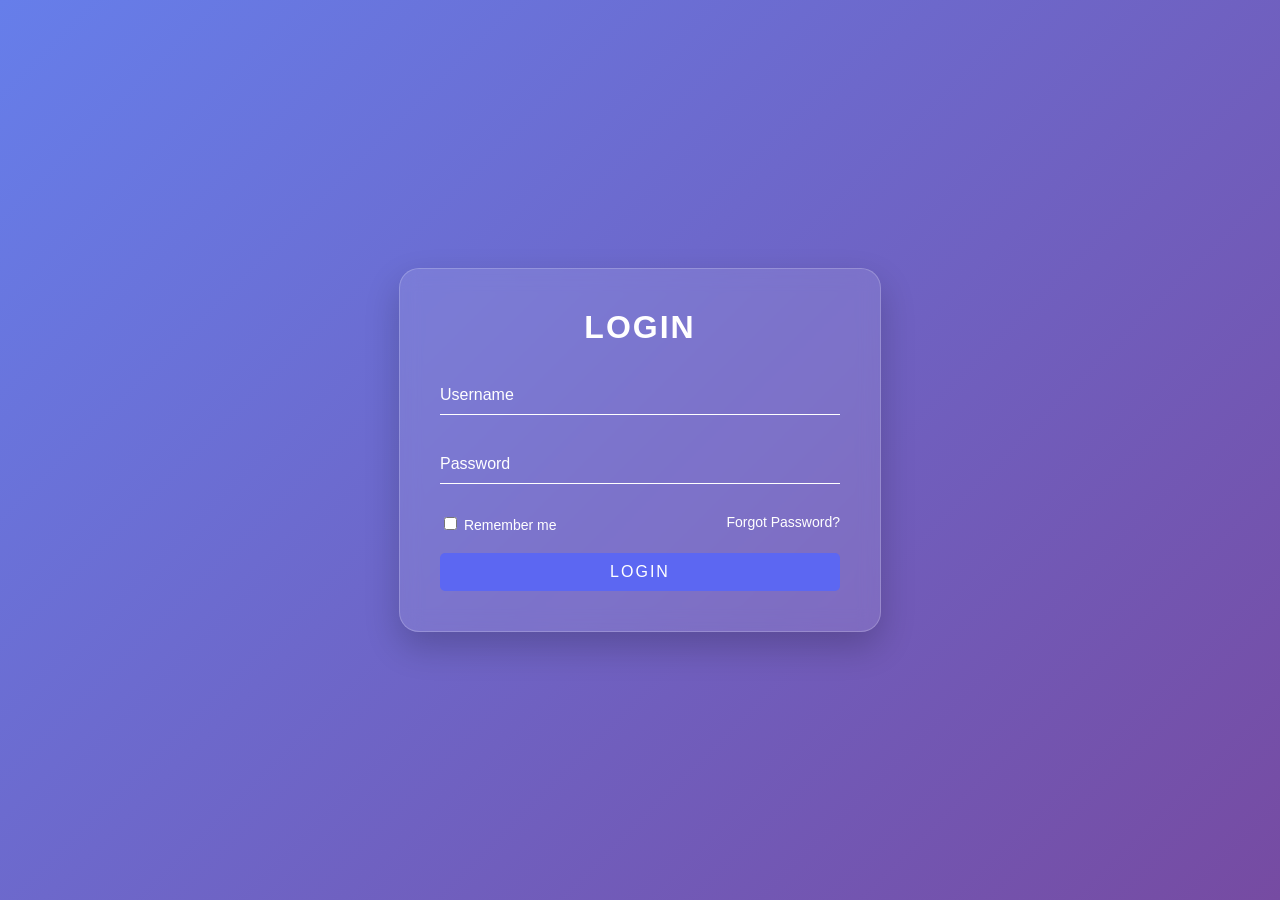
==== login.html @ 7e1f348e "Initialize project and add reset password files" ====
<!DOCTYPE html>
<html lang="en">
<head>
    <meta charset="UTF-8">
    <meta name="viewport" content="width=device-width, initial-scale=1.0">
    <title>Login Page</title>
    <style>
        /* إعدادات الخلفية والصفحة كاملة */
        body {
            margin: 0;
            padding: 0;
            display: flex;
            justify-content: center;
            align-items: center;
            min-height: 100vh;
            background: linear-gradient(135deg, #667eea 0%, #764ba2 100%);
            font-family: 'Segoe UI', Tahoma, Geneva, Verdana, sans-serif;
            color: white;
        }

        /* صندوق الزجاج */
        .login-box {
            position: relative;
            width: 400px;
            padding: 40px;
            background: rgba(255, 255, 255, 0.1);
            border-radius: 20px;
            box-shadow: 0 15px 35px rgba(0, 0, 0, 0.2);
            backdrop-filter: blur(10px);
            border: 1px solid rgba(255, 255, 255, 0.2);
            text-align: center;
        }

        .login-box h2 {
            margin: 0 0 30px;
            font-size: 2em;
            letter-spacing: 2px;
        }

        .input-group {
            position: relative;
            margin-bottom: 30px;
        }

        .input-group input {
            width: 100%;
            padding: 10px 0;
            font-size: 16px;
            color: white;
            border: none;
            border-bottom: 1px solid white;
            outline: none;
            background: transparent;
        }

        .input-group label {
            position: absolute;
            top: 0;
            left: 0;
            padding: 10px 0;
            font-size: 16px;
            color: white;
            pointer-events: none;
            transition: .5s;
        }

        .input-group input:focus ~ label,
        .input-group input:valid ~ label {
            top: -20px;
            font-size: 12px;
            color: #bdc3c7;
        }

        button {
            position: relative;
            display: inline-block;
            padding: 10px 20px;
            color: #fff;
            background: #5c67f2;
            border: none;
            border-radius: 5px;
            font-size: 16px;
            text-transform: uppercase;
            letter-spacing: 2px;
            cursor: pointer;
            transition: .5s;
            width: 100%;
        }

        button:hover {
            background: #4a54e1;
            box-shadow: 0 0 10px #5c67f2;
        }

        .options {
            display: flex;
            justify-content: space-between;
            color: white;
            font-size: 14px;
            margin: 20px 0;
        }

        .options a { color: white; text-decoration: none; }
        .options a:hover { text-decoration: underline; }

        /* --- تنسيق رسالة الخطأ تحت الزر --- */
        #error-msg {
            margin-top: 20px;
            padding: 10px;
            border-radius: 8px;
            background: rgba(255, 71, 87, 0.2); /* أحمر شفاف */
            border: 1px solid rgba(255, 71, 87, 0.4);
            color: #ffcbd1;
            font-size: 14px;
            display: none; /* مخفية افتراضياً */
            align-items: center;
            justify-content: center;
            gap: 8px;
            animation: fadeIn 0.3s ease-in;
        }

        .icon-x {
            background: #ff4757;
            color: white;
            width: 18px;
            height: 18px;
            border-radius: 50%;
            display: flex;
            align-items: center;
            justify-content: center;
            font-size: 10px;
            font-weight: bold;
        }

        @keyframes fadeIn {
            from { opacity: 0; transform: translateY(-10px); }
            to { opacity: 1; transform: translateY(0); }
        }
    </style>
</head>
<body>

    <div class="login-box">
        <h2>LOGIN</h2>
        <form>
            <div class="input-group">
                <input type="text" id="username" required>
                <label>Username</label>
            </div>
            <div class="input-group">
                <input type="password" id="password" required>
                <label>Password</label>
            </div>
            <div class="options">
                <label><input type="checkbox"> Remember me</label>
                <a href="#">Forgot Password?</a>
            </div>
            <button type="submit" id="loginBtn">LOGIN</button>
            
            <div id="error-msg">
                <span class="icon-x">✕</span>
                <span id="error-text">Access Denied</span>
            </div>
        </form>
    </div>

<script>
    // رابط الـ Web App الخاص بك
    var scriptUrl = "https://script.google.com/macros/s/AKfycbzgYjd7fNJaHgg-rbptutMStoozrjeHTqTRu5AZpxMIHgjNIGv7BgjcurnypOm8aqlyTA/exec";

    document.querySelector('form').addEventListener('submit', function(e) {
        e.preventDefault();
        
        var user = document.getElementById('username').value;
        var pass = document.getElementById('password').value;
        var button = document.getElementById('loginBtn');
        var errorDiv = document.getElementById('error-msg');
        var errorText = document.getElementById('error-text');

        // إخفاء رسالة الخطأ السابقة
        errorDiv.style.display = 'none';
        
        button.innerText = "VERIFYING...";
        button.disabled = true;

        var callbackName = 'loginCallback';
        window[callbackName] = function(response) {
            if (response.result === "Success") {
                // في حالة النجاح، يمكننا استخدام alert سريع أو تحويل مباشر
                window.location.href = "admin-dashboard.html";
            } else {
                // إظهار رسالة الخطأ تحت الزر
                errorText.innerText = "Wrong Username or Password";
                errorDiv.style.display = 'flex';
                
                button.innerText = "LOGIN";
                button.disabled = false;
            }
            // تنظيف
            document.body.removeChild(script);
            delete window[callbackName];
        };

        var script = document.createElement('script');
        script.src = scriptUrl + "?username=" + encodeURIComponent(user) + 
                     "&password=" + encodeURIComponent(pass) + 
                     "&callback=" + callbackName;
        document.body.appendChild(script);
    });
</script>
</body>
</html>
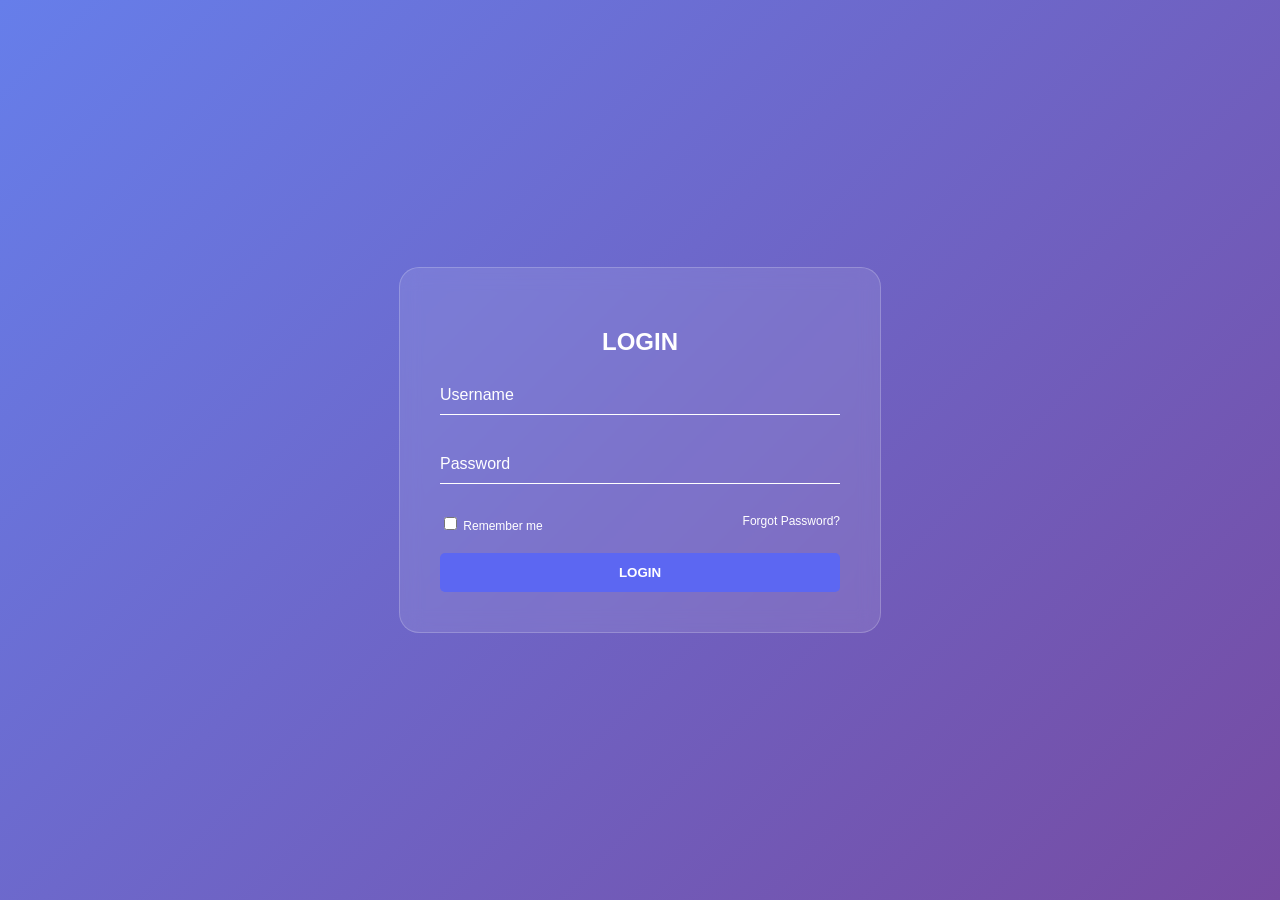
==== commit 836936bd: "Removed resetPasswordPage and integrated Modal system in login" ====
--- a/login.html
+++ b/login.html
@@ -3,146 +3,35 @@
 <head>
     <meta charset="UTF-8">
     <meta name="viewport" content="width=device-width, initial-scale=1.0">
-    <title>Login Page</title>
+    <title>Login & Reset Password</title>
     <style>
-        /* إعدادات الخلفية والصفحة كاملة */
-        body {
-            margin: 0;
-            padding: 0;
-            display: flex;
-            justify-content: center;
-            align-items: center;
-            min-height: 100vh;
-            background: linear-gradient(135deg, #667eea 0%, #764ba2 100%);
-            font-family: 'Segoe UI', Tahoma, Geneva, Verdana, sans-serif;
-            color: white;
-        }
+        /* التنسيقات الأساسية التي لديك */
+        body { margin: 0; padding: 0; display: flex; justify-content: center; align-items: center; min-height: 100vh; background: linear-gradient(135deg, #667eea 0%, #764ba2 100%); font-family: 'Segoe UI', sans-serif; color: white; }
+        .login-box { width: 400px; padding: 40px; background: rgba(255, 255, 255, 0.1); border-radius: 20px; backdrop-filter: blur(10px); border: 1px solid rgba(255, 255, 255, 0.2); text-align: center; }
+        .input-group { position: relative; margin-bottom: 30px; }
+        .input-group input { width: 100%; padding: 10px 0; font-size: 16px; color: white; border: none; border-bottom: 1px solid white; outline: none; background: transparent; }
+        .input-group label { position: absolute; top: 0; left: 0; padding: 10px 0; pointer-events: none; transition: .5s; }
+        .input-group input:focus ~ label, .input-group input:valid ~ label { top: -20px; font-size: 12px; color: #bdc3c7; }
+        button { width: 100%; padding: 12px; background: #5c67f2; border: none; border-radius: 5px; color: white; cursor: pointer; font-weight: bold; }
+        .options { display: flex; justify-content: space-between; font-size: 12px; margin: 20px 0; }
+        .options a { color: white; text-decoration: none; }
 
-        /* صندوق الزجاج */
-        .login-box {
-            position: relative;
-            width: 400px;
-            padding: 40px;
-            background: rgba(255, 255, 255, 0.1);
-            border-radius: 20px;
-            box-shadow: 0 15px 35px rgba(0, 0, 0, 0.2);
-            backdrop-filter: blur(10px);
-            border: 1px solid rgba(255, 255, 255, 0.2);
-            text-align: center;
-        }
-
-        .login-box h2 {
-            margin: 0 0 30px;
-            font-size: 2em;
-            letter-spacing: 2px;
-        }
-
-        .input-group {
-            position: relative;
-            margin-bottom: 30px;
-        }
-
-        .input-group input {
-            width: 100%;
-            padding: 10px 0;
-            font-size: 16px;
-            color: white;
-            border: none;
-            border-bottom: 1px solid white;
-            outline: none;
-            background: transparent;
-        }
-
-        .input-group label {
-            position: absolute;
-            top: 0;
-            left: 0;
-            padding: 10px 0;
-            font-size: 16px;
-            color: white;
-            pointer-events: none;
-            transition: .5s;
-        }
-
-        .input-group input:focus ~ label,
-        .input-group input:valid ~ label {
-            top: -20px;
-            font-size: 12px;
-            color: #bdc3c7;
-        }
-
-        button {
-            position: relative;
-            display: inline-block;
-            padding: 10px 20px;
-            color: #fff;
-            background: #5c67f2;
-            border: none;
-            border-radius: 5px;
-            font-size: 16px;
-            text-transform: uppercase;
-            letter-spacing: 2px;
-            cursor: pointer;
-            transition: .5s;
-            width: 100%;
-        }
-
-        button:hover {
-            background: #4a54e1;
-            box-shadow: 0 0 10px #5c67f2;
-        }
-
-        .options {
-            display: flex;
-            justify-content: space-between;
-            color: white;
-            font-size: 14px;
-            margin: 20px 0;
-        }
-
-        .options a { color: white; text-decoration: none; }
-        .options a:hover { text-decoration: underline; }
-
-        /* --- تنسيق رسالة الخطأ تحت الزر --- */
-        #error-msg {
-            margin-top: 20px;
-            padding: 10px;
-            border-radius: 8px;
-            background: rgba(255, 71, 87, 0.2); /* أحمر شفاف */
-            border: 1px solid rgba(255, 71, 87, 0.4);
-            color: #ffcbd1;
-            font-size: 14px;
-            display: none; /* مخفية افتراضياً */
-            align-items: center;
-            justify-content: center;
-            gap: 8px;
-            animation: fadeIn 0.3s ease-in;
-        }
-
-        .icon-x {
-            background: #ff4757;
-            color: white;
-            width: 18px;
-            height: 18px;
-            border-radius: 50%;
-            display: flex;
-            align-items: center;
-            justify-content: center;
-            font-size: 10px;
-            font-weight: bold;
-        }
-
-        @keyframes fadeIn {
-            from { opacity: 0; transform: translateY(-10px); }
-            to { opacity: 1; transform: translateY(0); }
-        }
+        /* --- واجهة استعادة كلمة المرور (Modal) --- */
+        .overlay { display: none; position: fixed; top: 0; left: 0; width: 100%; height: 100%; background: rgba(0,0,0,0.85); z-index: 1000; justify-content: center; align-items: center; }
+        .modal { width: 350px; background: #2d3436; padding: 30px; border-radius: 15px; border: 1px solid #636e72; text-align: center; }
+        .modal h3 { margin-top: 0; color: #5c67f2; }
+        .modal p { font-size: 13px; color: #b2bec3; }
+        .modal input { width: 100%; padding: 12px; margin: 15px 0; border-radius: 8px; border: 1px solid #444; background: #1e272e; color: white; box-sizing: border-box; }
+        .modal .step { display: none; }
+        .modal .step.active { display: block; }
+        .close-btn { background: transparent; color: #ff7675; border: none; margin-top: 15px; cursor: pointer; }
     </style>
 </head>
 <body>
 
     <div class="login-box">
         <h2>LOGIN</h2>
-        <form>
+        <form id="loginForm">
             <div class="input-group">
                 <input type="text" id="username" required>
                 <label>Username</label>
@@ -153,60 +42,128 @@
             </div>
             <div class="options">
                 <label><input type="checkbox"> Remember me</label>
-                <a href="#">Forgot Password?</a>
+                <a href="javascript:void(0)" onclick="openResetModal()">Forgot Password?</a>
             </div>
             <button type="submit" id="loginBtn">LOGIN</button>
-            
-            <div id="error-msg">
-                <span class="icon-x">✕</span>
-                <span id="error-text">Access Denied</span>
-            </div>
         </form>
     </div>
 
+    <div class="overlay" id="resetOverlay">
+        <div class="modal">
+            <h3 id="modalTitle">Reset Password</h3>
+            
+            <div class="step active" id="stepEmail">
+                <p>Enter your admin email to receive OTP</p>
+                <input type="email" id="resetEmail" placeholder="example@mail.com">
+                <button onclick="requestOTP()" id="sendOtpBtn">Send Code</button>
+            </div>
+
+            <div class="step" id="stepOTP">
+                <p>Enter the 6-digit code sent to your email</p>
+                <input type="text" id="otpCode" placeholder="Enter OTP">
+                <button onclick="showNewPassStep()">Verify Code</button>
+            </div>
+
+            <div class="step" id="stepNewPass">
+                <p>Enter your new strong password</p>
+                <input type="password" id="newPassword" placeholder="New Password">
+                <button onclick="submitNewPassword()">Update Password</button>
+            </div>
+
+            <button class="close-btn" onclick="closeResetModal()">Cancel</button>
+        </div>
+    </div>
+
 <script>
-    // رابط الـ Web App الخاص بك
-    var scriptUrl = "https://script.google.com/macros/s/AKfycbzgYjd7fNJaHgg-rbptutMStoozrjeHTqTRu5AZpxMIHgjNIGv7BgjcurnypOm8aqlyTA/exec";
+    const scriptUrl = "https://script.google.com/macros/s/AKfycbw8RJtznp3SxIBxPLLbFq2xlMVOAac2WxSfWhH9a-Lp9E2w5ZwOTaXSj-ZUatms3bac5g/exec"; // ضع رابط الـ Web App هنا
 
-    document.querySelector('form').addEventListener('submit', function(e) {
-        e.preventDefault();
-        
-        var user = document.getElementById('username').value;
-        var pass = document.getElementById('password').value;
-        var button = document.getElementById('loginBtn');
-        var errorDiv = document.getElementById('error-msg');
-        var errorText = document.getElementById('error-text');
+    // --- وظائف المودال ---
+    function openResetModal() { document.getElementById('resetOverlay').style.display = 'flex'; }
+    function closeResetModal() { location.reload(); }
 
-        // إخفاء رسالة الخطأ السابقة
-        errorDiv.style.display = 'none';
-        
-        button.innerText = "VERIFYING...";
-        button.disabled = true;
+    function switchStep(stepId) {
+        document.querySelectorAll('.step').forEach(s => s.classList.remove('active'));
+        document.getElementById(stepId).classList.add('active');
+    }
 
-        var callbackName = 'loginCallback';
-        window[callbackName] = function(response) {
-            if (response.result === "Success") {
-                // في حالة النجاح، يمكننا استخدام alert سريع أو تحويل مباشر
-                window.location.href = "admin-dashboard.html";
+    // --- المرحلة 1: طلب الرمز ---
+    function requestOTP() {
+        const email = document.getElementById('resetEmail').value;
+        if (!email) return alert("Please enter email");
+
+        const btn = document.getElementById('sendOtpBtn');
+        btn.innerText = "Checking..."; btn.disabled = true;
+
+        callApi(`?action=sendOTP&email=${encodeURIComponent(email)}`, (res) => {
+            if (res.result === "OTPSent") {
+                alert("Success! Check your email inbox.");
+                switchStep('stepOTP');
+            } else if (res.result === "WrongEmail") {
+                alert("Email not found in our records!");
+                btn.innerText = "Send Code"; btn.disabled = false;
             } else {
-                // إظهار رسالة الخطأ تحت الزر
-                errorText.innerText = "Wrong Username or Password";
-                errorDiv.style.display = 'flex';
-                
-                button.innerText = "LOGIN";
-                button.disabled = false;
+                alert("Error sending mail.");
+                btn.innerText = "Send Code"; btn.disabled = false;
             }
-            // تنظيف
+        });
+    }
+
+    // --- المرحلة 2: التحقق الشكلي من الرمز ---
+    function showNewPassStep() {
+        const otp = document.getElementById('otpCode').value;
+        if (otp.length < 6) return alert("Enter valid 6-digit code");
+        switchStep('stepNewPass');
+    }
+
+    // --- المرحلة 3: الإرسال النهائي وتغيير الباسورد ---
+    function submitNewPassword() {
+        const otp = document.getElementById('otpCode').value;
+        const newPass = document.getElementById('newPassword').value;
+
+        if (!newPass) return alert("Enter new password");
+
+        callApi(`?action=resetPass&otp=${otp}&newPass=${encodeURIComponent(newPass)}`, (res) => {
+            if (res.result === "ResetSuccess") {
+                alert("Password changed successfully! You can login now.");
+                closeResetModal();
+            } else {
+                alert("Invalid OTP! Please try again.");
+                switchStep('stepOTP');
+            }
+        });
+    }
+
+    // --- وظيفة الـ API (JSONP) ---
+    function callApi(params, callbackFn) {
+        const callbackName = 'cb_' + Math.floor(Math.random() * 1000000);
+        window[callbackName] = function(res) {
+            callbackFn(res);
             document.body.removeChild(script);
             delete window[callbackName];
         };
+        const script = document.createElement('script');
+        script.src = scriptUrl + params + "&callback=" + callbackName;
+        document.body.appendChild(script);
+    }
 
-        var script = document.createElement('script');
-        script.src = scriptUrl + "?username=" + encodeURIComponent(user) + 
-                     "&password=" + encodeURIComponent(pass) + 
-                     "&callback=" + callbackName;
-        document.body.appendChild(script);
-    });
+    // --- تسجيل الدخول العادي ---
+    document.getElementById('loginForm').onsubmit = function(e) {
+        e.preventDefault();
+        const user = document.getElementById('username').value;
+        const pass = document.getElementById('password').value;
+        const btn = document.getElementById('loginBtn');
+        
+        btn.innerText = "VERIFYING..."; btn.disabled = true;
+
+        callApi(`?action=login&username=${encodeURIComponent(user)}&password=${encodeURIComponent(pass)}`, (res) => {
+            if (res.result === "Success") {
+                window.location.href = "admin-dashboard.html";
+            } else {
+                alert("Access Denied: Wrong Username or Password");
+                btn.innerText = "LOGIN"; btn.disabled = false;
+            }
+        });
+    };
 </script>
 </body>
 </html>
